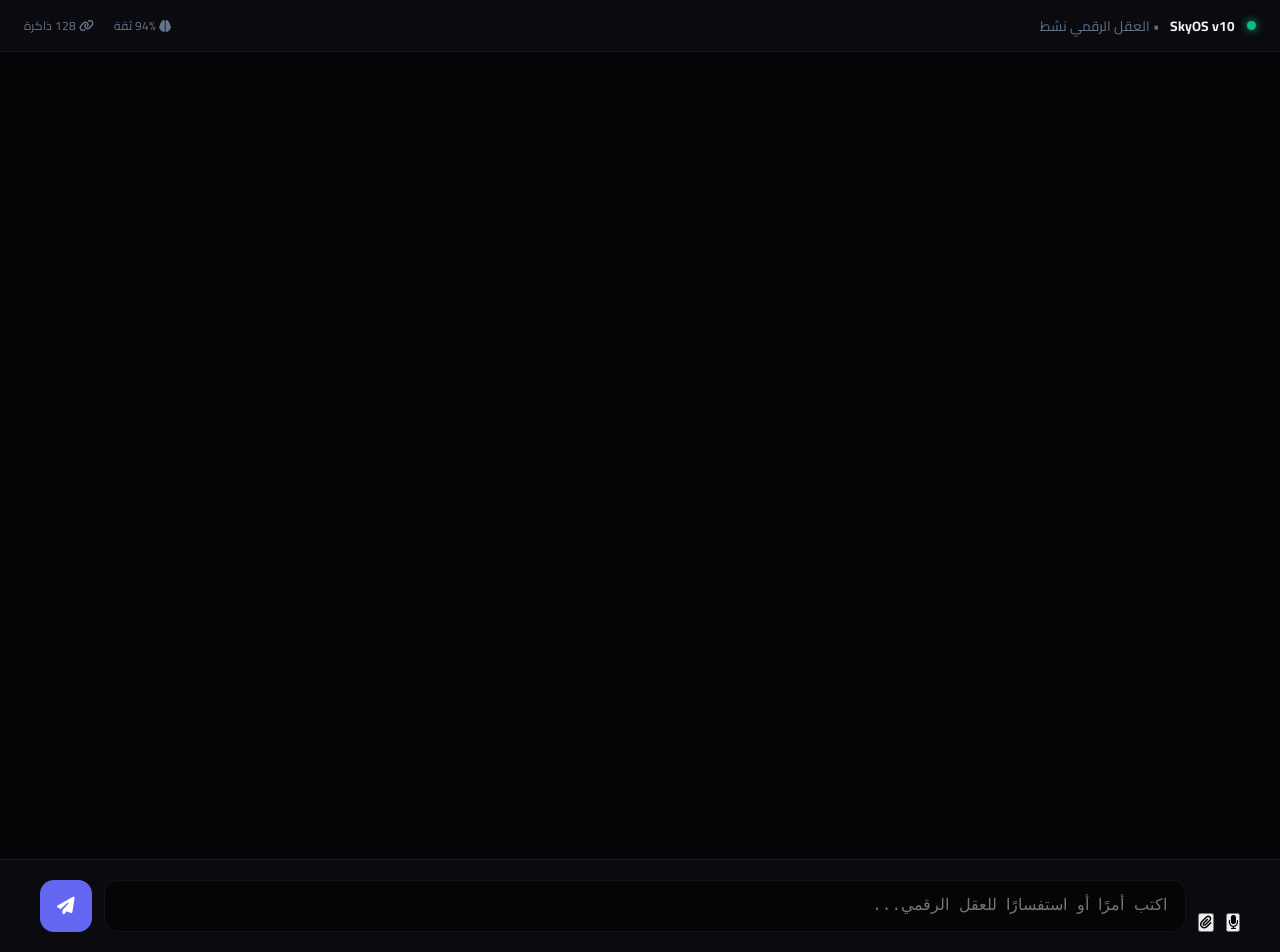
==== static/index.html @ 2efeb167 "Create index.html" ====
<!DOCTYPE html>
<html lang="ar" dir="rtl">
<head>
  <meta charset="UTF-8">
  <meta name="viewport" content="width=device-width, initial-scale=1.0, maximum-scale=1.0, user-scalable=no">
  <meta name="theme-color" content="#050507">
  <title>SkyOS • v10</title>
  
  <link rel="stylesheet" href="https://cdnjs.cloudflare.com/ajax/libs/font-awesome/6.5.1/css/all.min.css">
  <link href="https://fonts.googleapis.com/css2?family=Cairo:wght@300;400;500;600;700&display=swap" rel="stylesheet">
  <link rel="stylesheet" href="/static/css/core.css">
</head>
<body>

  <!-- Mind Status Bar -->
  <div class="mind-status">
    <div class="mind-status-left">
      <div class="status-dot"></div>
      <div>
        <strong>SkyOS v10</strong>
        <span style="color: var(--text-muted); margin-right: 8px;">•</span>
        <span style="color: var(--text-muted);">العقل الرقمي نشط</span>
      </div>
    </div>

    <div class="mind-metrics">
      <div><i class="fas fa-brain"></i> <span id="mind-confidence">94</span>% ثقة</div>
      <div><i class="fas fa-link"></i> <span id="memory-count">128</span> ذاكرة</div>
    </div>
  </div>

  <!-- Main Container -->
  <div id="app">
    <div class="main-container">

      <!-- Chat Area -->
      <div class="chat-container">
        
        <!-- Messages -->
        <div class="chat-messages" id="chat-messages">
          <!-- الرسائل ستُضاف ديناميكيًا من JavaScript -->
        </div>

        <!-- Input Area -->
        <div class="input-area">
          <button class="sky-icon-btn" id="voice-btn" title="إدخال صوتي">
            <i class="fas fa-microphone"></i>
          </button>
          <button class="sky-icon-btn" id="upload-btn" title="رفع ملف">
            <i class="fas fa-paperclip"></i>
          </button>

          <textarea 
            id="user-input" 
            placeholder="اكتب أمرًا أو استفسارًا للعقل الرقمي..." 
            rows="1"></textarea>

          <button class="send-button" id="send-btn">
            <i class="fas fa-paper-plane"></i>
          </button>
        </div>

      </div>

    </div>
  </div>

  <!-- Toast Container -->
  <div id="toast-container"></div>

  <!-- Config -->
  <script>
    window.SKY_CONFIG = {
      endpoints: {
        chat: "/api/chat",
        upload: "/upload"
      }
    };
  </script>

  <!-- Main Scripts -->
  <script src="/static/js/core.js" defer></script>
  <script src="/static/js/mind.js" defer></script>
  <script src="/static/js/ui.js" defer></script>

</body>
</html>
---- static/css/core.css ----
:root {
  --bg-deep: #050507;
  --bg-panel: #0a0a0f;
  --glass: rgba(255,255,255,0.035);
  --border: rgba(255,255,255,0.06);
  --text: #f1f5f9;
  --text-muted: #64748b;
  --accent: #6366f1;
  --accent-2: #a78bfa;
  --danger: #ef4444;
  --success: #10b981;
}

* {
  margin: 0;
  padding: 0;
  box-sizing: border-box;
}

body {
  background: var(--bg-deep);
  color: var(--text);
  font-family: "Cairo", system-ui, sans-serif;
  height: 100dvh;
  overflow: hidden;
}

#app {
  display: flex;
  height: 100dvh;
  flex-direction: column;
}

/* Mind Status Bar */
.mind-status {
  height: 52px;
  background: var(--bg-panel);
  border-bottom: 1px solid var(--border);
  display: flex;
  align-items: center;
  justify-content: space-between;
  padding: 0 24px;
  font-size: 0.85rem;
}

.mind-status-left {
  display: flex;
  align-items: center;
  gap: 12px;
}

.status-dot {
  width: 9px;
  height: 9px;
  background: var(--success);
  border-radius: 50%;
  box-shadow: 0 0 8px var(--success);
}

.mind-metrics {
  display: flex;
  gap: 20px;
  font-size: 0.75rem;
  color: var(--text-muted);
}

/* Main Area */
.main-container {
  flex: 1;
  display: flex;
  overflow: hidden;
}

/* Chat Area */
.chat-container {
  flex: 1;
  display: flex;
  flex-direction: column;
  position: relative;
}

.chat-messages {
  flex: 1;
  padding: 30px 40px;
  overflow-y: auto;
  display: flex;
  flex-direction: column;
  gap: 24px;
}

/* Message Styles */
.message {
  max-width: 72%;
  padding: 16px 20px;
  border-radius: 16px;
  line-height: 1.65;
  font-size: 0.97rem;
}

.message.user {
  align-self: flex-start;
  background: var(--glass);
  border: 1px solid var(--border);
}

.message.assistant {
  align-self: flex-end;
  background: rgba(99, 102, 241, 0.08);
  border: 1px solid rgba(99, 102, 241, 0.2);
}

/* Input Area */
.input-area {
  padding: 20px 40px;
  background: var(--bg-panel);
  border-top: 1px solid var(--border);
  display: flex;
  gap: 12px;
  align-items: flex-end;
}

.input-area textarea {
  flex: 1;
  background: var(--bg-deep);
  border: 1px solid var(--border);
  color: var(--text);
  border-radius: 14px;
  padding: 14px 18px;
  font-size: 1rem;
  resize: none;
  min-height: 52px;
  max-height: 140px;
  outline: none;
}

.send-button {
  width: 52px;
  height: 52px;
  background: var(--accent);
  color: white;
  border: none;
  border-radius: 14px;
  cursor: pointer;
  display: flex;
  align-items: center;
  justify-content: center;
  font-size: 1.1rem;
}

.send-button:hover {
  background: var(--accent-2);
}
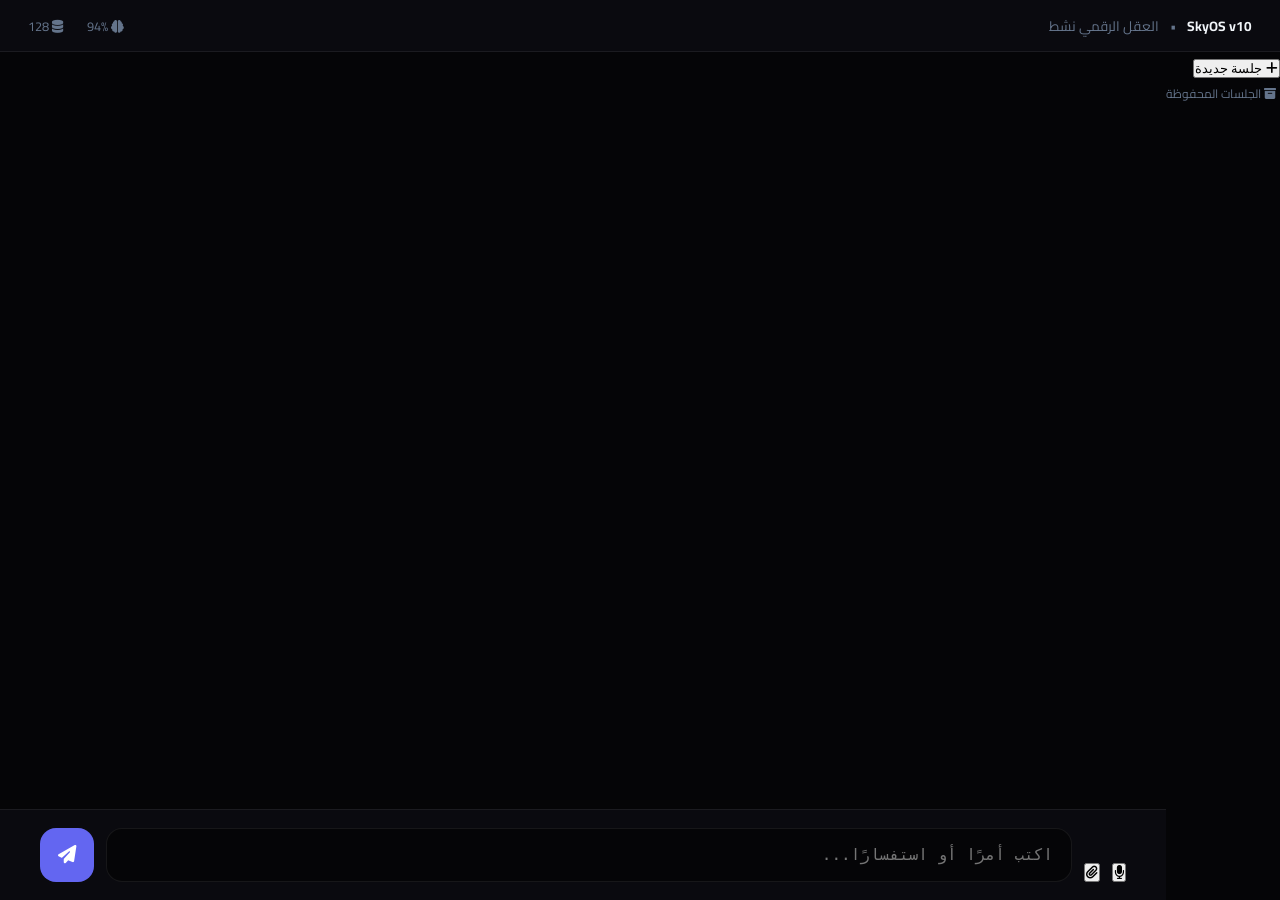
==== commit d7675b5f: "Update index.html" ====
--- a/static/index.html
+++ b/static/index.html
@@ -2,86 +2,77 @@
 <html lang="ar" dir="rtl">
 <head>
   <meta charset="UTF-8">
-  <meta name="viewport" content="width=device-width, initial-scale=1.0, maximum-scale=1.0, user-scalable=no">
-  <meta name="theme-color" content="#050507">
+  <meta name="viewport" content="width=device-width, initial-scale=1.0">
   <title>SkyOS • v10</title>
-  
   <link rel="stylesheet" href="https://cdnjs.cloudflare.com/ajax/libs/font-awesome/6.5.1/css/all.min.css">
   <link href="https://fonts.googleapis.com/css2?family=Cairo:wght@300;400;500;600;700&display=swap" rel="stylesheet">
   <link rel="stylesheet" href="/static/css/core.css">
 </head>
 <body>
 
-  <!-- Mind Status Bar -->
+  <!-- Mind Status -->
   <div class="mind-status">
-    <div class="mind-status-left">
-      <div class="status-dot"></div>
-      <div>
-        <strong>SkyOS v10</strong>
-        <span style="color: var(--text-muted); margin-right: 8px;">•</span>
-        <span style="color: var(--text-muted);">العقل الرقمي نشط</span>
+    <div>
+      <strong>SkyOS v10</strong>
+      <span style="color:#64748b; margin: 0 8px;">•</span>
+      <span style="color:#64748b;">العقل الرقمي نشط</span>
+    </div>
+    <div class="mind-metrics">
+      <div><i class="fas fa-brain"></i> <span id="mind-confidence">94</span>%</div>
+      <div><i class="fas fa-database"></i> <span id="memory-count">128</span></div>
+    </div>
+  </div>
+
+  <div class="main-container">
+
+    <!-- Sidebar -->
+    <aside class="sky-sidebar">
+      <div class="sidebar-section">
+        <button class="sky-btn-primary" id="new-session-btn">
+          <i class="fas fa-plus"></i> جلسة جديدة
+        </button>
+      </div>
+
+      <div class="sidebar-section" style="flex:1; overflow-y:auto;">
+        <div style="font-size:0.75rem; color:#64748b; margin-bottom:8px; padding-right:4px;">
+          <i class="fas fa-archive"></i> الجلسات المحفوظة
+        </div>
+        <div id="session-list">
+          <!-- الجلسات تُضاف ديناميكيًا -->
+        </div>
+      </div>
+    </aside>
+
+    <!-- Chat Area -->
+    <div class="chat-container">
+      <div class="chat-messages" id="chat-messages"></div>
+
+      <div class="input-area">
+        <button class="sky-icon-btn" id="voice-btn"><i class="fas fa-microphone"></i></button>
+        <button class="sky-icon-btn" id="upload-btn"><i class="fas fa-paperclip"></i></button>
+        
+        <textarea id="user-input" placeholder="اكتب أمرًا أو استفسارًا..." rows="1"></textarea>
+        
+        <button class="send-button" id="send-btn">
+          <i class="fas fa-paper-plane"></i>
+        </button>
       </div>
     </div>
 
-    <div class="mind-metrics">
-      <div><i class="fas fa-brain"></i> <span id="mind-confidence">94</span>% ثقة</div>
-      <div><i class="fas fa-link"></i> <span id="memory-count">128</span> ذاكرة</div>
-    </div>
   </div>
 
-  <!-- Main Container -->
-  <div id="app">
-    <div class="main-container">
-
-      <!-- Chat Area -->
-      <div class="chat-container">
-        
-        <!-- Messages -->
-        <div class="chat-messages" id="chat-messages">
-          <!-- الرسائل ستُضاف ديناميكيًا من JavaScript -->
-        </div>
-
-        <!-- Input Area -->
-        <div class="input-area">
-          <button class="sky-icon-btn" id="voice-btn" title="إدخال صوتي">
-            <i class="fas fa-microphone"></i>
-          </button>
-          <button class="sky-icon-btn" id="upload-btn" title="رفع ملف">
-            <i class="fas fa-paperclip"></i>
-          </button>
-
-          <textarea 
-            id="user-input" 
-            placeholder="اكتب أمرًا أو استفسارًا للعقل الرقمي..." 
-            rows="1"></textarea>
-
-          <button class="send-button" id="send-btn">
-            <i class="fas fa-paper-plane"></i>
-          </button>
-        </div>
-
-      </div>
-
-    </div>
-  </div>
-
-  <!-- Toast Container -->
   <div id="toast-container"></div>
 
-  <!-- Config -->
   <script>
     window.SKY_CONFIG = {
       endpoints: {
-        chat: "/api/chat",
-        upload: "/upload"
+        chat: "/api/chat"
       }
     };
   </script>
 
-  <!-- Main Scripts -->
-  <script src="/static/js/core.js" defer></script>
-  <script src="/static/js/mind.js" defer></script>
-  <script src="/static/js/ui.js" defer></script>
-
+  <script src="/static/js/core.js"></script>
+  <script src="/static/js/ui.js"></script>
+  <script src="/static/js/mind.js"></script>
 </body>
 </html>
--- a/static/css/core.css
+++ b/static/css/core.css
@@ -1,14 +1,12 @@
 :root {
   --bg-deep: #050507;
   --bg-panel: #0a0a0f;
-  --glass: rgba(255,255,255,0.035);
-  --border: rgba(255,255,255,0.06);
+  --glass: rgba(255, 255, 255, 0.04);
+  --border: rgba(255, 255, 255, 0.07);
   --text: #f1f5f9;
   --text-muted: #64748b;
   --accent: #6366f1;
   --accent-2: #a78bfa;
-  --danger: #ef4444;
-  --success: #10b981;
 }
 
 * {
@@ -25,12 +23,6 @@
   overflow: hidden;
 }
 
-#app {
-  display: flex;
-  height: 100dvh;
-  flex-direction: column;
-}
-
 /* Mind Status Bar */
 .mind-status {
   height: 52px;
@@ -39,39 +31,24 @@
   display: flex;
   align-items: center;
   justify-content: space-between;
-  padding: 0 24px;
+  padding: 0 28px;
   font-size: 0.85rem;
-}
-
-.mind-status-left {
-  display: flex;
-  align-items: center;
-  gap: 12px;
-}
-
-.status-dot {
-  width: 9px;
-  height: 9px;
-  background: var(--success);
-  border-radius: 50%;
-  box-shadow: 0 0 8px var(--success);
 }
 
 .mind-metrics {
   display: flex;
-  gap: 20px;
-  font-size: 0.75rem;
+  gap: 24px;
+  font-size: 0.8rem;
   color: var(--text-muted);
 }
 
-/* Main Area */
+/* Main Layout */
 .main-container {
-  flex: 1;
   display: flex;
-  overflow: hidden;
+  height: calc(100dvh - 52px);
 }
 
-/* Chat Area */
+/* Chat Container */
 .chat-container {
   flex: 1;
   display: flex;
@@ -81,20 +58,21 @@
 
 .chat-messages {
   flex: 1;
-  padding: 30px 40px;
+  padding: 32px 40px;
   overflow-y: auto;
   display: flex;
   flex-direction: column;
-  gap: 24px;
+  gap: 26px;
 }
 
-/* Message Styles */
+/* Messages */
 .message {
   max-width: 72%;
   padding: 16px 20px;
-  border-radius: 16px;
-  line-height: 1.65;
+  border-radius: 18px;
   font-size: 0.97rem;
+  line-height: 1.7;
+  position: relative;
 }
 
 .message.user {
@@ -105,13 +83,13 @@
 
 .message.assistant {
   align-self: flex-end;
-  background: rgba(99, 102, 241, 0.08);
-  border: 1px solid rgba(99, 102, 241, 0.2);
+  background: rgba(99, 102, 241, 0.07);
+  border: 1px solid rgba(99, 102, 241, 0.18);
 }
 
 /* Input Area */
 .input-area {
-  padding: 20px 40px;
+  padding: 18px 40px;
   background: var(--bg-panel);
   border-top: 1px solid var(--border);
   display: flex;
@@ -124,29 +102,77 @@
   background: var(--bg-deep);
   border: 1px solid var(--border);
   color: var(--text);
-  border-radius: 14px;
+  border-radius: 16px;
   padding: 14px 18px;
   font-size: 1rem;
   resize: none;
   min-height: 52px;
-  max-height: 140px;
+  max-height: 160px;
   outline: none;
+  line-height: 1.5;
 }
 
 .send-button {
-  width: 52px;
-  height: 52px;
+  width: 54px;
+  height: 54px;
   background: var(--accent);
   color: white;
   border: none;
-  border-radius: 14px;
+  border-radius: 16px;
   cursor: pointer;
   display: flex;
   align-items: center;
   justify-content: center;
-  font-size: 1.1rem;
+  font-size: 1.15rem;
+  transition: all 0.2s ease;
 }
 
 .send-button:hover {
   background: var(--accent-2);
+  transform: translateY(-1px);
 }
+
+/* Code Blocks */
+.sky-code-container {
+  margin: 12px 0;
+  border-radius: 10px;
+  overflow: hidden;
+  border: 1px solid var(--border);
+  background: #0c0c12;
+}
+
+.sky-code-header {
+  background: rgba(255,255,255,0.03);
+  padding: 8px 14px;
+  display: flex;
+  justify-content: space-between;
+  align-items: center;
+  font-size: 0.75rem;
+  color: #64748b;
+}
+
+.sky-code-block {
+  padding: 14px;
+  overflow-x: auto;
+  font-size: 0.9rem;
+  line-height: 1.5;
+}
+
+/* Toast */
+#toast-container {
+  position: fixed;
+  bottom: 80px;
+  left: 50%;
+  transform: translateX(-50%);
+  z-index: 9999;
+}
+
+.toast {
+  background: var(--bg-panel);
+  border: 1px solid var(--border);
+  padding: 12px 20px;
+  border-radius: 12px;
+  font-size: 0.9rem;
+  box-shadow: 0 10px 30px rgba(0,0,0,0.4);
+  margin-top: 8px;
+}
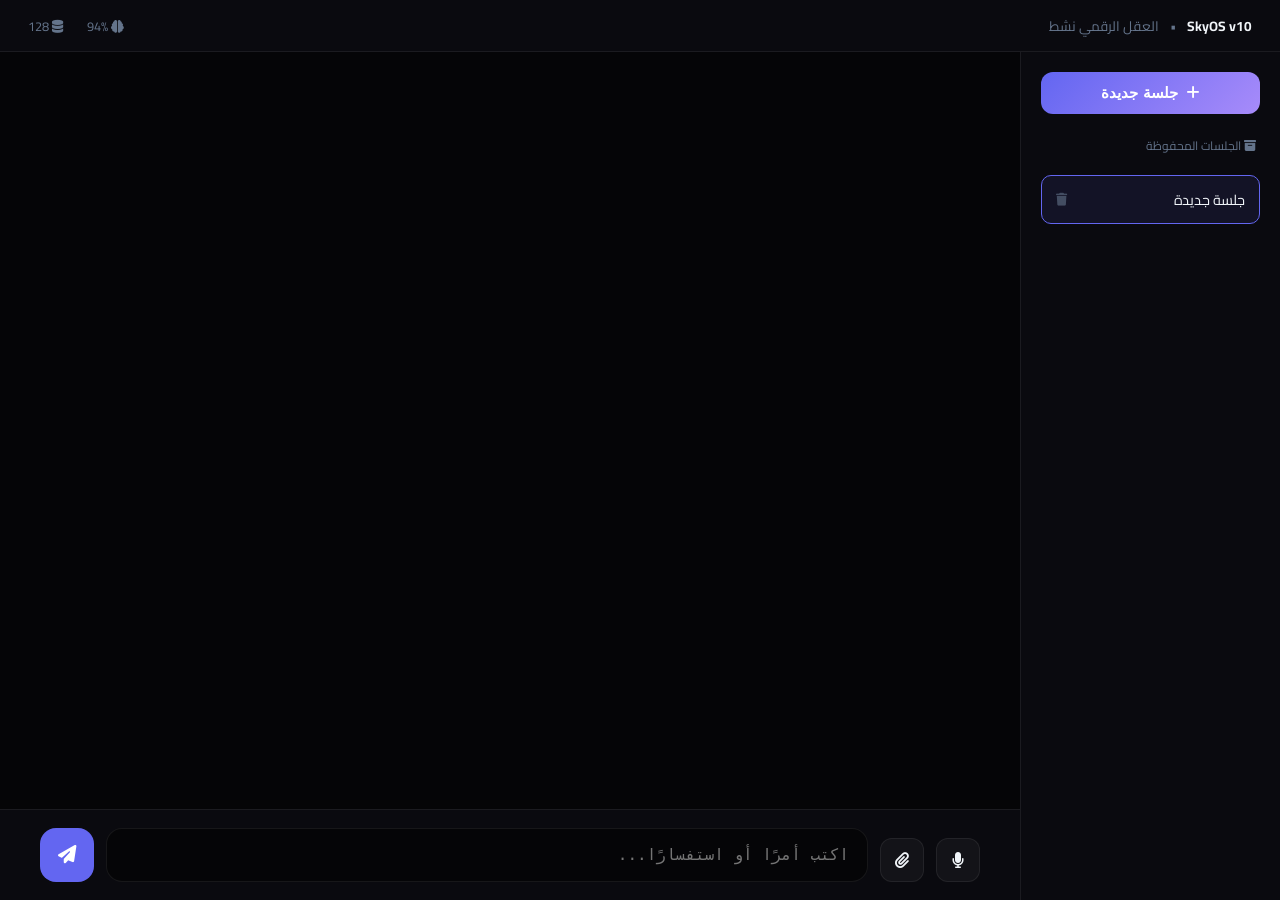
==== commit 3c9e1897: "Update index.html" ====
--- a/static/index.html
+++ b/static/index.html
@@ -3,6 +3,7 @@
 <head>
   <meta charset="UTF-8">
   <meta name="viewport" content="width=device-width, initial-scale=1.0">
+  <meta name="color-scheme" content="dark">
   <title>SkyOS • v10</title>
   <link rel="stylesheet" href="https://cdnjs.cloudflare.com/ajax/libs/font-awesome/6.5.1/css/all.min.css">
   <link href="https://fonts.googleapis.com/css2?family=Cairo:wght@300;400;500;600;700&display=swap" rel="stylesheet">
--- a/static/css/core.css
+++ b/static/css/core.css
@@ -176,3 +176,98 @@
   box-shadow: 0 10px 30px rgba(0,0,0,0.4);
   margin-top: 8px;
 }
+
+/* ===================== Sidebar ===================== */
+.sky-sidebar {
+  width: 260px;
+  background: var(--bg-panel);
+  border-left: 1px solid var(--border);
+  padding: 20px;
+  display: flex;
+  flex-direction: column;
+  gap: 20px;
+  overflow-y: auto;
+}
+
+.sidebar-section {
+  display: flex;
+  flex-direction: column;
+  gap: 10px;
+}
+
+.session-item {
+  display: flex;
+  align-items: center;
+  justify-content: space-between;
+  padding: 10px 14px;
+  background: var(--glass);
+  border: 1px solid var(--border);
+  border-radius: 10px;
+  cursor: pointer;
+  font-size: 0.9rem;
+  transition: all 0.2s ease;
+}
+
+.session-item:hover {
+  background: rgba(255,255,255,0.06);
+  border-color: var(--accent);
+}
+
+.session-item.active {
+  background: rgba(99, 102, 241, 0.1);
+  border-color: var(--accent);
+}
+
+.session-item .delete-btn {
+  background: none;
+  border: none;
+  color: #64748b;
+  cursor: pointer;
+  font-size: 0.8rem;
+  opacity: 0.6;
+}
+
+.session-item .delete-btn:hover {
+  color: #ef4444;
+  opacity: 1;
+}
+
+/* Sky Icon Button */
+.sky-icon-btn {
+  width: 44px;
+  height: 44px;
+  background: var(--glass);
+  border: 1px solid var(--border);
+  color: var(--text);
+  border-radius: 12px;
+  cursor: pointer;
+  display: flex;
+  align-items: center;
+  justify-content: center;
+  font-size: 1rem;
+}
+
+.sky-icon-btn:hover {
+  background: var(--glass);
+  border-color: var(--accent);
+}
+
+/* Primary Button */
+.sky-btn-primary {
+  background: linear-gradient(135deg, var(--accent), var(--accent-2));
+  color: white;
+  border: none;
+  padding: 12px;
+  border-radius: 12px;
+  font-weight: 600;
+  cursor: pointer;
+  display: flex;
+  align-items: center;
+  justify-content: center;
+  gap: 8px;
+  font-size: 0.95rem;
+}
+
+.sky-btn-primary:hover {
+  filter: brightness(1.1);
+}
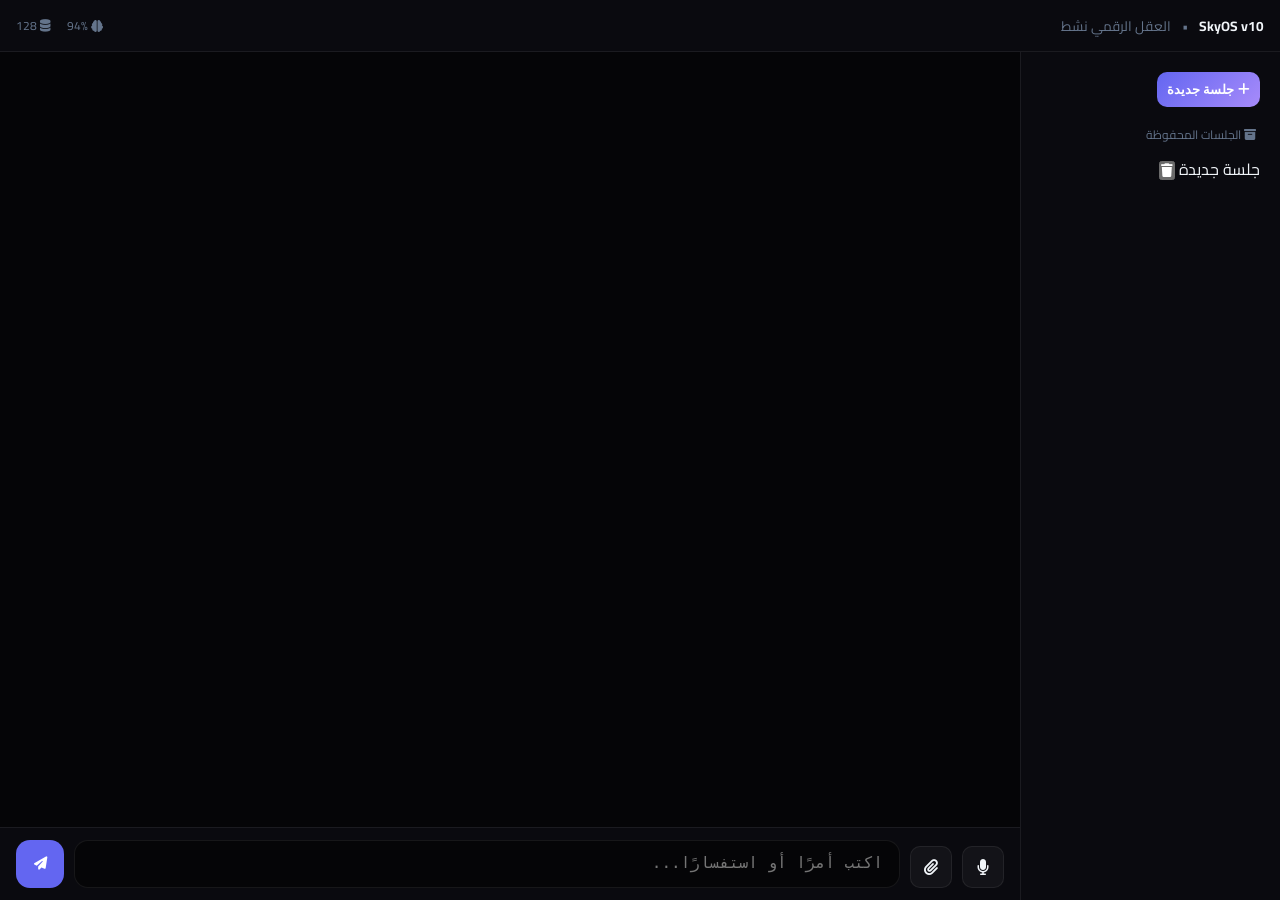
==== commit be951546: "Update index.html" ====
--- a/static/index.html
+++ b/static/index.html
@@ -13,11 +13,19 @@
 
   <!-- Mind Status -->
   <div class="mind-status">
-    <div>
-      <strong>SkyOS v10</strong>
-      <span style="color:#64748b; margin: 0 8px;">•</span>
-      <span style="color:#64748b;">العقل الرقمي نشط</span>
+    <div style="display: flex; align-items: center; gap: 12px;">
+      <!-- زر القائمة (يظهر فقط على الجوال) -->
+      <button class="sky-icon-btn" id="menu-toggle" style="display: none;">
+        <i class="fas fa-bars"></i>
+      </button>
+
+      <div>
+        <strong>SkyOS v10</strong>
+        <span style="color:#64748b; margin: 0 8px;">•</span>
+        <span style="color:#64748b;">العقل الرقمي نشط</span>
+      </div>
     </div>
+
     <div class="mind-metrics">
       <div><i class="fas fa-brain"></i> <span id="mind-confidence">94</span>%</div>
       <div><i class="fas fa-database"></i> <span id="memory-count">128</span></div>
@@ -27,7 +35,7 @@
   <div class="main-container">
 
     <!-- Sidebar -->
-    <aside class="sky-sidebar">
+    <aside class="sky-sidebar" id="sidebar">
       <div class="sidebar-section">
         <button class="sky-btn-primary" id="new-session-btn">
           <i class="fas fa-plus"></i> جلسة جديدة
@@ -38,9 +46,7 @@
         <div style="font-size:0.75rem; color:#64748b; margin-bottom:8px; padding-right:4px;">
           <i class="fas fa-archive"></i> الجلسات المحفوظة
         </div>
-        <div id="session-list">
-          <!-- الجلسات تُضاف ديناميكيًا -->
-        </div>
+        <div id="session-list"></div>
       </div>
     </aside>
 
--- a/static/css/core.css
+++ b/static/css/core.css
@@ -23,7 +23,7 @@
   overflow: hidden;
 }
 
-/* Mind Status Bar */
+/* ===================== Mind Status ===================== */
 .mind-status {
   height: 52px;
   background: var(--bg-panel);
@@ -31,48 +31,60 @@
   display: flex;
   align-items: center;
   justify-content: space-between;
-  padding: 0 28px;
+  padding: 0 16px;
   font-size: 0.85rem;
 }
 
 .mind-metrics {
   display: flex;
-  gap: 24px;
-  font-size: 0.8rem;
+  gap: 16px;
+  font-size: 0.75rem;
   color: var(--text-muted);
 }
 
-/* Main Layout */
+/* ===================== Main Layout ===================== */
 .main-container {
   display: flex;
   height: calc(100dvh - 52px);
-}
-
-/* Chat Container */
+  position: relative;
+}
+
+/* ===================== Sidebar (Desktop) ===================== */
+.sky-sidebar {
+  width: 260px;
+  background: var(--bg-panel);
+  border-left: 1px solid var(--border);
+  padding: 20px;
+  display: flex;
+  flex-direction: column;
+  gap: 16px;
+  overflow-y: auto;
+  flex-shrink: 0;
+}
+
+/* ===================== Chat Area ===================== */
 .chat-container {
   flex: 1;
   display: flex;
   flex-direction: column;
-  position: relative;
+  min-width: 0;
 }
 
 .chat-messages {
   flex: 1;
-  padding: 32px 40px;
+  padding: 20px 16px;
   overflow-y: auto;
   display: flex;
   flex-direction: column;
-  gap: 26px;
-}
-
-/* Messages */
+  gap: 20px;
+}
+
 .message {
-  max-width: 72%;
-  padding: 16px 20px;
-  border-radius: 18px;
-  font-size: 0.97rem;
-  line-height: 1.7;
-  position: relative;
+  max-width: 85%;
+  padding: 14px 18px;
+  border-radius: 16px;
+  font-size: 0.95rem;
+  line-height: 1.6;
 }
 
 .message.user {
@@ -87,13 +99,13 @@
   border: 1px solid rgba(99, 102, 241, 0.18);
 }
 
-/* Input Area */
+/* ===================== Input Area ===================== */
 .input-area {
-  padding: 18px 40px;
+  padding: 12px 16px;
   background: var(--bg-panel);
   border-top: 1px solid var(--border);
   display: flex;
-  gap: 12px;
+  gap: 10px;
   align-items: flex-end;
 }
 
@@ -102,40 +114,32 @@
   background: var(--bg-deep);
   border: 1px solid var(--border);
   color: var(--text);
-  border-radius: 16px;
-  padding: 14px 18px;
+  border-radius: 14px;
+  padding: 12px 16px;
   font-size: 1rem;
   resize: none;
-  min-height: 52px;
-  max-height: 160px;
+  min-height: 48px;
+  max-height: 120px;
   outline: none;
-  line-height: 1.5;
 }
 
 .send-button {
-  width: 54px;
-  height: 54px;
+  width: 48px;
+  height: 48px;
   background: var(--accent);
   color: white;
   border: none;
-  border-radius: 16px;
+  border-radius: 14px;
   cursor: pointer;
   display: flex;
   align-items: center;
   justify-content: center;
-  font-size: 1.15rem;
-  transition: all 0.2s ease;
-}
-
-.send-button:hover {
-  background: var(--accent-2);
-  transform: translateY(-1px);
-}
-
-/* Code Blocks */
+}
+
+/* ===================== Code Blocks ===================== */
 .sky-code-container {
-  margin: 12px 0;
-  border-radius: 10px;
+  margin: 10px 0;
+  border-radius: 8px;
   overflow: hidden;
   border: 1px solid var(--border);
   background: #0c0c12;
@@ -143,25 +147,23 @@
 
 .sky-code-header {
   background: rgba(255,255,255,0.03);
-  padding: 8px 14px;
+  padding: 6px 12px;
   display: flex;
   justify-content: space-between;
-  align-items: center;
-  font-size: 0.75rem;
+  font-size: 0.7rem;
   color: #64748b;
 }
 
 .sky-code-block {
-  padding: 14px;
+  padding: 12px;
+  font-size: 0.85rem;
   overflow-x: auto;
-  font-size: 0.9rem;
-  line-height: 1.5;
-}
-
-/* Toast */
+}
+
+/* ===================== Toast ===================== */
 #toast-container {
   position: fixed;
-  bottom: 80px;
+  bottom: 70px;
   left: 50%;
   transform: translateX(-50%);
   z-index: 9999;
@@ -170,104 +172,64 @@
 .toast {
   background: var(--bg-panel);
   border: 1px solid var(--border);
-  padding: 12px 20px;
-  border-radius: 12px;
-  font-size: 0.9rem;
-  box-shadow: 0 10px 30px rgba(0,0,0,0.4);
-  margin-top: 8px;
-}
-
-/* ===================== Sidebar ===================== */
-.sky-sidebar {
-  width: 260px;
-  background: var(--bg-panel);
-  border-left: 1px solid var(--border);
-  padding: 20px;
-  display: flex;
-  flex-direction: column;
-  gap: 20px;
-  overflow-y: auto;
-}
-
-.sidebar-section {
-  display: flex;
-  flex-direction: column;
-  gap: 10px;
-}
-
-.session-item {
-  display: flex;
-  align-items: center;
-  justify-content: space-between;
-  padding: 10px 14px;
+  padding: 10px 16px;
+  border-radius: 10px;
+  font-size: 0.85rem;
+  margin-top: 6px;
+}
+
+/* ===================== Buttons ===================== */
+.sky-icon-btn {
+  width: 42px;
+  height: 42px;
   background: var(--glass);
   border: 1px solid var(--border);
+  color: var(--text);
   border-radius: 10px;
-  cursor: pointer;
-  font-size: 0.9rem;
-  transition: all 0.2s ease;
-}
-
-.session-item:hover {
-  background: rgba(255,255,255,0.06);
-  border-color: var(--accent);
-}
-
-.session-item.active {
-  background: rgba(99, 102, 241, 0.1);
-  border-color: var(--accent);
-}
-
-.session-item .delete-btn {
-  background: none;
-  border: none;
-  color: #64748b;
-  cursor: pointer;
-  font-size: 0.8rem;
-  opacity: 0.6;
-}
-
-.session-item .delete-btn:hover {
-  color: #ef4444;
-  opacity: 1;
-}
-
-/* Sky Icon Button */
-.sky-icon-btn {
-  width: 44px;
-  height: 44px;
-  background: var(--glass);
-  border: 1px solid var(--border);
-  color: var(--text);
-  border-radius: 12px;
-  cursor: pointer;
   display: flex;
   align-items: center;
   justify-content: center;
   font-size: 1rem;
 }
 
-.sky-icon-btn:hover {
-  background: var(--glass);
-  border-color: var(--accent);
-}
-
-/* Primary Button */
 .sky-btn-primary {
   background: linear-gradient(135deg, var(--accent), var(--accent-2));
   color: white;
   border: none;
-  padding: 12px;
-  border-radius: 12px;
+  padding: 10px;
+  border-radius: 10px;
   font-weight: 600;
   cursor: pointer;
-  display: flex;
-  align-items: center;
-  justify-content: center;
-  gap: 8px;
-  font-size: 0.95rem;
-}
-
-.sky-btn-primary:hover {
-  filter: brightness(1.1);
-}
+}
+
+/* ===================== Mobile Responsive ===================== */
+@media (max-width: 768px) {
+  .sky-sidebar {
+    position: fixed;
+    top: 52px;
+    bottom: 0;
+    left: -100%;
+    width: 75%;
+    max-width: 280px;
+    z-index: 100;
+    transition: left 0.3s ease;
+    box-shadow: 4px 0 20px rgba(0,0,0,0.5);
+  }
+
+  .sky-sidebar.mobile-open {
+    left: 0;
+  }
+
+  .chat-messages {
+    padding: 16px 12px;
+  }
+
+  .message {
+    max-width: 90%;
+    font-size: 0.92rem;
+  }
+
+  .input-area {
+    padding: 10px 12px;
+  }
+}
